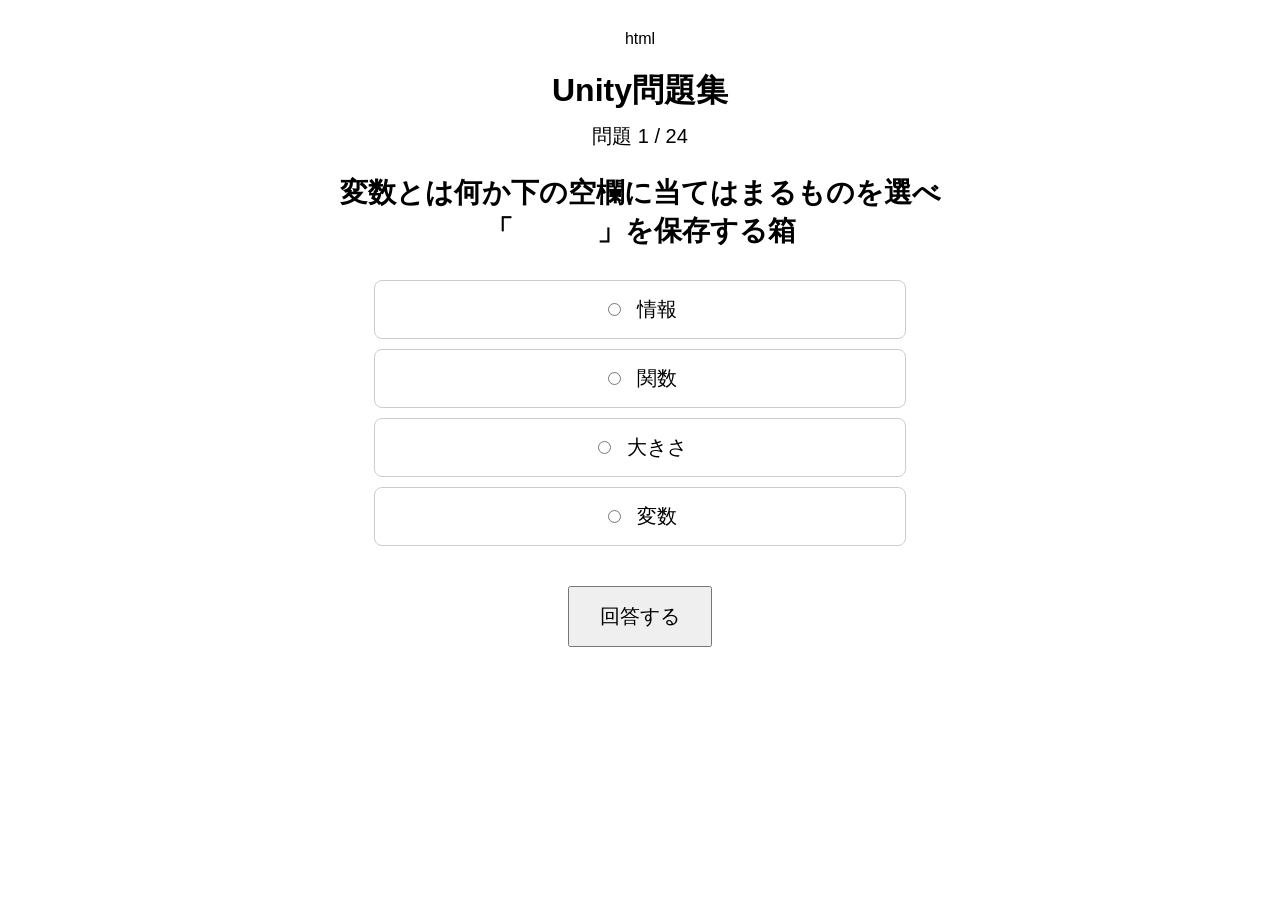
==== quiz.html @ 0dd7ee50 "修正" ====
html
<!DOCTYPE html>
<html lang="ja">
<head>
<meta charset="UTF-8">
<meta name="viewport" content="width=device-width, initial-scale=1.0">
<title>Unity問題集</title>

<style>

body{
    font-family:sans-serif;
    text-align:center;
    margin:30px;
}

h1{
    margin-bottom:10px;
}

#questionNumber{
    font-size:20px;
    margin-bottom:20px;
}

#question{
    font-size:28px;
    margin-bottom:30px;
}

.choiceLabel{
    display:block;
    width:80%;
    max-width:500px;
    margin:10px auto;
    padding:15px;
    border:1px solid #ccc;
    border-radius:8px;
    cursor:pointer;
    font-size:20px;
}

.choiceLabel input{
    margin-right:10px;
}

#result{
    margin-top:20px;
    font-size:28px;
    font-weight:bold;
}

#answerButton{
    margin-top:20px;
}

#nextButton{
    display:none;
    position:fixed;
    right:20px;
    bottom:20px;
    padding:15px 30px;
    font-size:24px;
}

button{
    padding:15px 30px;
    font-size:20px;
    cursor:pointer;
}

</style>
</head>
<body>

<h1>Unity問題集</h1>

<div id="questionNumber"></div>

<h2 id="question"></h2>

<div id="codeArea"></div>

<div id="choices"></div>

<div id="result"></div>

<button id="answerButton">
回答する
</button>

<button id="nextButton">
次へ →
</button>

<script>

const questions = [

{
    question:"変数とは何か下の空欄に当てはまるものを選べ<br>「　　　」を保存する箱",

    correct:"情報",

    wrong:[
        "関数",
        "大きさ",
        "変数"
    ]
},

{
    question:"この中で変数はどれかすべて答えて",

    correct:[
        "int",
        "float",
        "bool",
        "string",

    ],

    wrong:[
        "void",
        "Debug",
    ]
},

{
    question:"「int」は何を格納するための変数か]？",

    correct:
        "整数",
        

    wrong:[
        "少数",
        "文字",
        "整数も少数も"
    ]
},

{
    question:"[「string」とは何を格納する変数か]",

    correct:"文字",

    wrong:[
        "整数",
        "少数",
        
    ]
},

{
    question:"[「publirc」にはどんな役割があるか正しいものを選べ]",

    correct:"inspectorから値を変更できる",

    wrong:[
        "ほかのスクリプトからアクセスできなくする",
        "Rigidbody2Dを取得する",
        "名前を付ける"
    ]
},

{
    question:"[次のコードは、どんな時にHelloと表示するか選べ]",

    image:"スクリーンショット 2026-06-15 124417.png",

    correct:"scoreが100以下の時",

    wrong:[
        "scoreが100の時",
        "scoreが10以上の時",
        "scoreが100未満の時"
    ]
},

{
    question:"[「bool型で扱える値を一つ選べ」]",

    correct:"trueとfalse",

    wrong:[
        "0と1",
        "yesとno",
        "onとoff"
    ]
},

{
    question:"[「start()」はいつ実行されるのか選べ]",

    correct:"ゲーム開始時に一回だけ実行",

    wrong:[
        "毎フレーム実行",
        "ゲームが終了したとき実行",
        "ゲーム中定期的に実行"
    ]
},

{
    question:"[「transform」では主に(　)、(　)、(　)、を扱う<br>空欄に当てはまるものをすべて選べ]",

    correct:[
        "位置",
        "回転",
        "大きさ"
    ],

    wrong:[
        "コンポーネント",
        "関数",
        "変数"
    ]
},

{
    question:"[「transform.position」は何を扱うか]",

    correct:"位置",

    wrong:[
        "大きさ",
        "変数",
        "回転"
    ]
},

{
    question:"[「transform.rotation」は何を扱うか]",

    correct:"回転",

    wrong:[
        "大きさ",
        "変数",
        "位置"
    ]
},

{
    question:"[「transform.localScale」は何を扱うか]",

    correct:"大きさ",

    wrong:[
        "回転",
        "変数",
        "位置"
    ]
},
{
    question:"[「Vector3」とは何を扱うのか]",

    correct:"3Dの座標",

    wrong:[
        "2Dの座標",
        "4Dの座標",
        "3秒後のデータ"
    ]
},

{
    question:"[new Vector3(3,4,7)<br>これはどこの座標を表しているか答えよ]",

    correct:[
        "3",
        "4",
        "7"
        
    ],
    wrong:[
        "10",
        "2",
        "5"
    ]
}
,
{
    question:"[「Rigidbody2D」は主になんのために使いますか]",

    correct:"物理演算",

    wrong:[
        "当たり判定",
        "座標取得",
        
    ]
},

{
    question:"[「GetComponent」は何を取得するときに使うか]",

    correct:"コンポーネント",

    wrong:[
        "座標",
        "名前",
        "誕生日"
    ]
},
{
    question:"[「Instantiate()」は何をするための命令か]",

    correct:"オブジェクト生成",

    wrong:[
        "オブジェクト削除",
        "オブジェクト移動",
        "オブジェクト回転"
    ]
},

{
    question:"[「Destroy(gameObject);」 は、どんな役割を持っていますか。]",

    correct:"gameObjectを削除する",

    wrong:[
        "gameObjectを生成する",
        "gameObjectを大きくする",
        "gameObjectを回転する"
    ]
},

{
    question:"[Random.Range(0, 10) の結果として正しいものを選びなさい]",

    correct:"0～9のどれか",

    wrong:[
        "0～10のどれか",
        "1～9のどれか",
        "1～10のどれか"
    ]
},

{
    question:"[「Tag」には何の役割があるか]",

    correct:"オブジェクトを分類・識別するため",

    wrong:[
        "オブジェクトを移動させるため",
        "nspectorに変数を表示するため",
        
    ]
},

{
    question:"[下のコードはどのような条件で実行されるか]",

    image:"スクリーンショット 2026-06-15 132825.png",

    correct:"相手のタグがWallなら実行する",

    wrong:[
        "自分自身のタグがWallなら実行する",
        "相手の名前がWallなら実行する",
        
    ]
},

{
    question:"[OnCollisionEnter2D()は、どんなタイミングで呼ばれますか。]",

    correct:"オブジェクト同士がぶつかった瞬間",

    wrong:[
        "オブジェクト同士が接触している間ずっと",
        "オブジェクト同士が離れた瞬間",
        
    ]
},

{
    question:"[「OnCollisionStay2D」はどのとき実行されるか]",

    correct:"接触中ずっと実行",

    wrong:[
        "ぶつかった瞬間",
        "離れた瞬間",
        
    ]
},


{
    question:"[「Coroutine」 は主にどんな処理で使われますか。]",

    correct:"時間を待つときに使う",

    wrong:[
        "オブジェクトのタグを変更する",
        "毎フレーム処理を実行する",
        "オブジェクトを削除する",
        
    ]
},
];


let currentQuestion = 0;
let score = 0;
let selectedOrder = [];



showQuestion();

function showQuestion()
{
    const q = questions[currentQuestion];

    document.getElementById("questionNumber").textContent =
    `問題 ${currentQuestion + 1} / ${questions.length}`;

    document.getElementById("question").innerHTML =
q.question;

document.getElementById("codeArea").innerHTML = "";

if(q.image)
{
    document.getElementById("codeArea").innerHTML =
    `<img src="${q.image}" class="questionImage">`;
}
else if(q.code)
{
    document.getElementById("codeArea").innerHTML =
    `<pre>${q.code}</pre>`;
}

    document.getElementById("result").textContent = "";

    document.getElementById("nextButton").style.display =
    "none";

    document.getElementById("answerButton").style.display =
    "inline-block";

    const choicesDiv =
    document.getElementById("choices");

    choicesDiv.innerHTML = "";
    selectedOrder = [];

    const corrects =
    Array.isArray(q.correct)
    ? q.correct
    : [q.correct];

    let choices = [
        ...corrects,
        ...q.wrong
    ];

    if(!q.ordered)
    {
    choices.sort(() => Math.random() - 0.5);
    }

    const inputType =
    corrects.length > 1
    ? "checkbox"
    : "radio";

    choices.forEach(choice =>
    {
        const label =
        document.createElement("label");

        label.className =
        "choiceLabel";

        label.innerHTML =
        `
        <input
        type="${inputType}"
        name="answer"
        value="${choice}">
        ${choice}
        `;

        choicesDiv.appendChild(label);
    });
}

document.getElementById("answerButton").onclick =
function()
{
    const q = questions[currentQuestion];

    const corrects =
    Array.isArray(q.correct)
    ? q.correct
    : [q.correct];

    const selected =
    [...document.querySelectorAll(
    "#choices input:checked"
    )]
    .map(x => x.value);

    if(selected.length === 0)
    {
        alert("回答を選択してください");
        return;
    }

   let isCorrect;

if(q.ordered)
{
    isCorrect =
    JSON.stringify(selectedOrder) ===
    JSON.stringify(corrects);
}
else
{
    isCorrect =
    selected.length === corrects.length &&
    selected.every(x =>
    corrects.includes(x));
}

    const labels =
    document.querySelectorAll(".choiceLabel");

    labels.forEach(label =>
    {
        const input =
        label.querySelector("input");

        input.disabled = true;

        if(corrects.includes(input.value))
        {
            label.style.backgroundColor =
            "lightgreen";
        }
    });

    if(isCorrect)
    {
        score++;

        document.getElementById("result").textContent =
        "⭕ 正解";
    }
    else
    {
        selected.forEach(value =>
        {
            if(!corrects.includes(value))
            {
                labels.forEach(label =>
                {
                    const input =
                    label.querySelector("input");

                    if(input.value === value)
                    {
                        label.style.backgroundColor =
                        "#ff9999";
                    }
                });
            }
        });

        document.getElementById("result").textContent =
        "❌ 不正解";
    }

    document.getElementById("answerButton").style.display =
    "none";

    document.getElementById("nextButton").style.display =
    "block";
};

document.getElementById("nextButton").onclick =
function()
{
    currentQuestion++;

    if(currentQuestion >= questions.length)
    {
        showResult();
    }
    else
    {
        showQuestion();
    }
};

function showResult()
{
    document.body.innerHTML =
    `
    <h1>結果発表</h1>

    <h2>${score} / ${questions.length} 問正解</h2>

    <button onclick="location.reload()">
        もう一度挑戦
    </button>
    `;
}

</script>

</body>
</html>
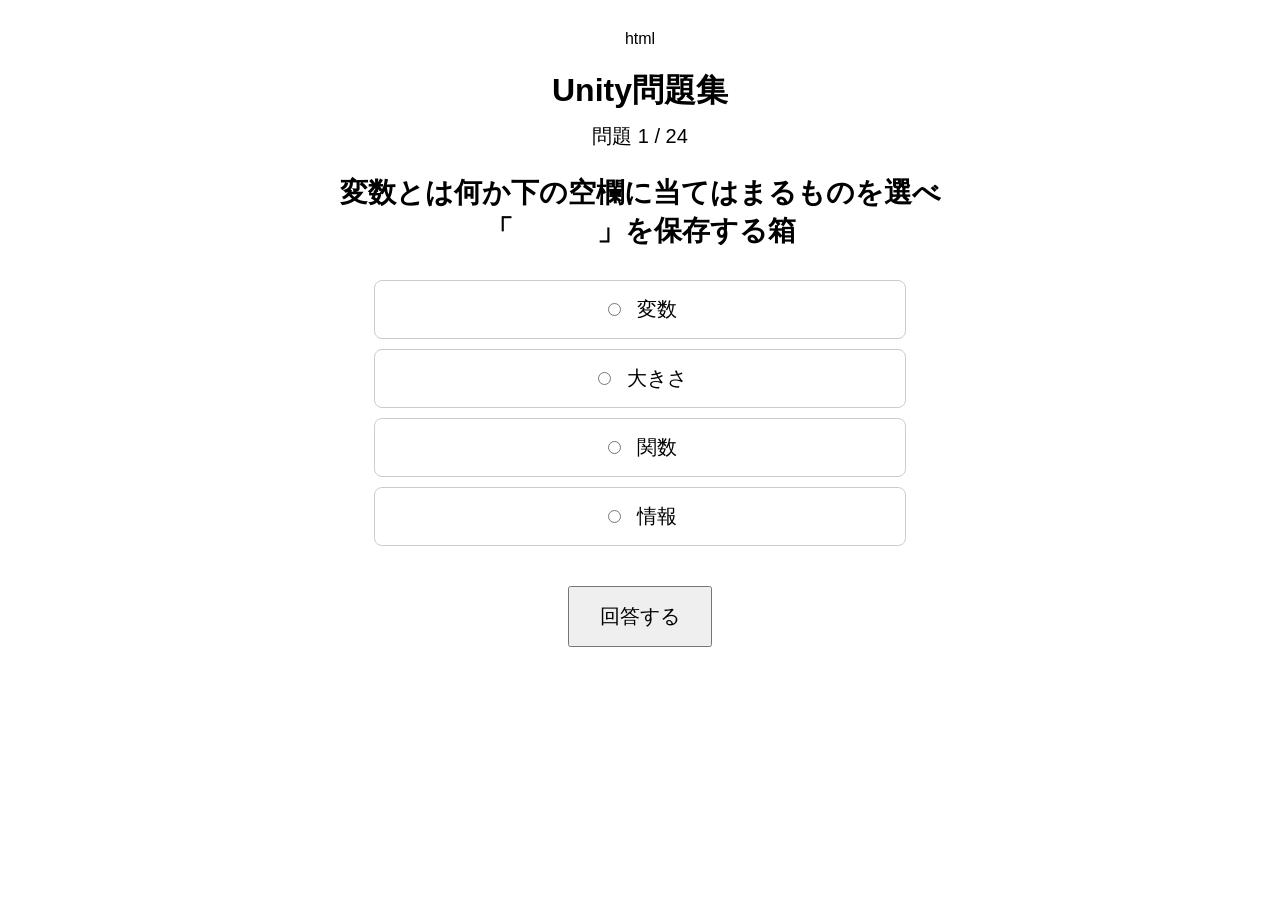
==== commit 28143ac4: "問題修正" ====
--- a/quiz.html
+++ b/quiz.html
@@ -266,18 +266,15 @@
 },
 
 {
-    question:"[new Vector3(3,4,7)<br>これはどこの座標を表しているか答えよ]",
-
-    correct:[
+    question:"[new Vector3(3,4,7)<br>これの中でZ座標はどれか答えよ]",
+
+    correct:"7",
+        
+        
+    
+    wrong:[
+        "4",
         "3",
-        "4",
-        "7"
-        
-    ],
-    wrong:[
-        "10",
-        "2",
-        "5"
     ]
 }
 ,
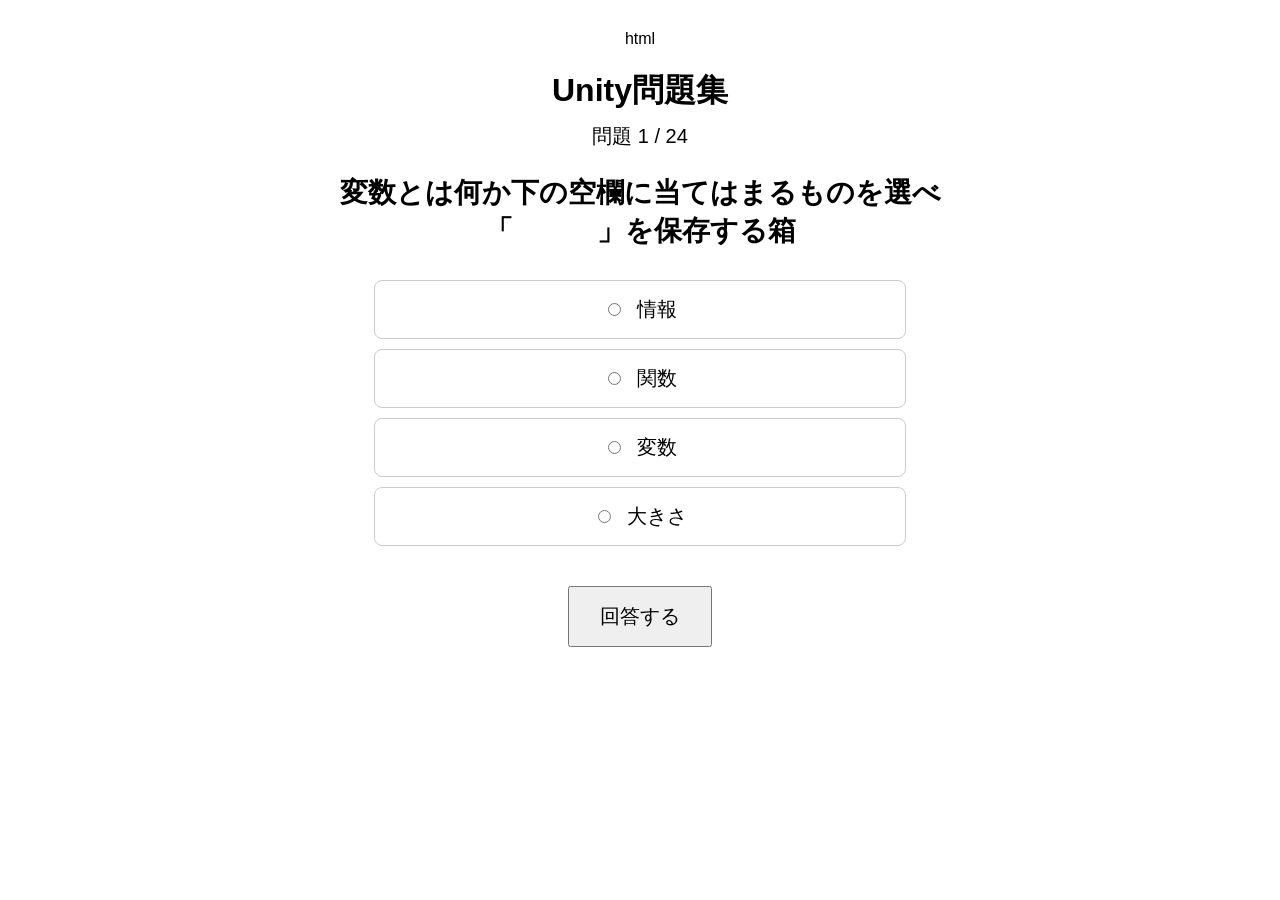
==== commit 32d409c4: "修正" ====
--- a/quiz.html
+++ b/quiz.html
@@ -266,7 +266,7 @@
 },
 
 {
-    question:"[new Vector3(3,4,7)<br>これの中でZ座標はどれか答えよ]",
+    question:"[new Vector3(3,4,7)<br>これの中でZ座標はどれか答えて]",
 
     correct:"7",
         
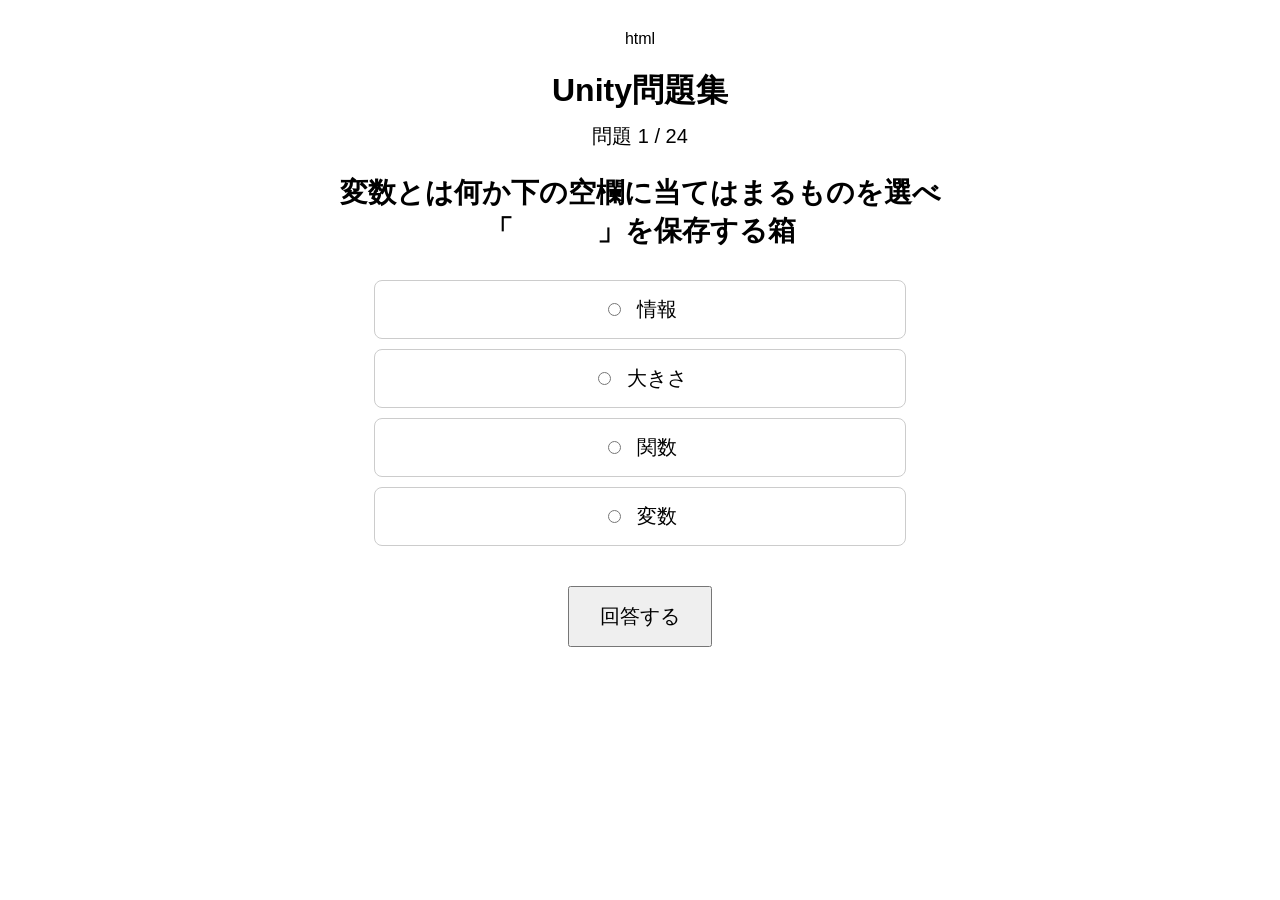
==== commit 5e00cada: "修正" ====
--- a/quiz.html
+++ b/quiz.html
@@ -270,14 +270,12 @@
 
     correct:"7",
         
-        
-    
     wrong:[
         "4",
         "3",
     ]
-}
-,
+},
+
 {
     question:"[「Rigidbody2D」は主になんのために使いますか]",
 
@@ -301,6 +299,7 @@
         "誕生日"
     ]
 },
+
 {
     question:"[「Instantiate()」は何をするための命令か]",
 
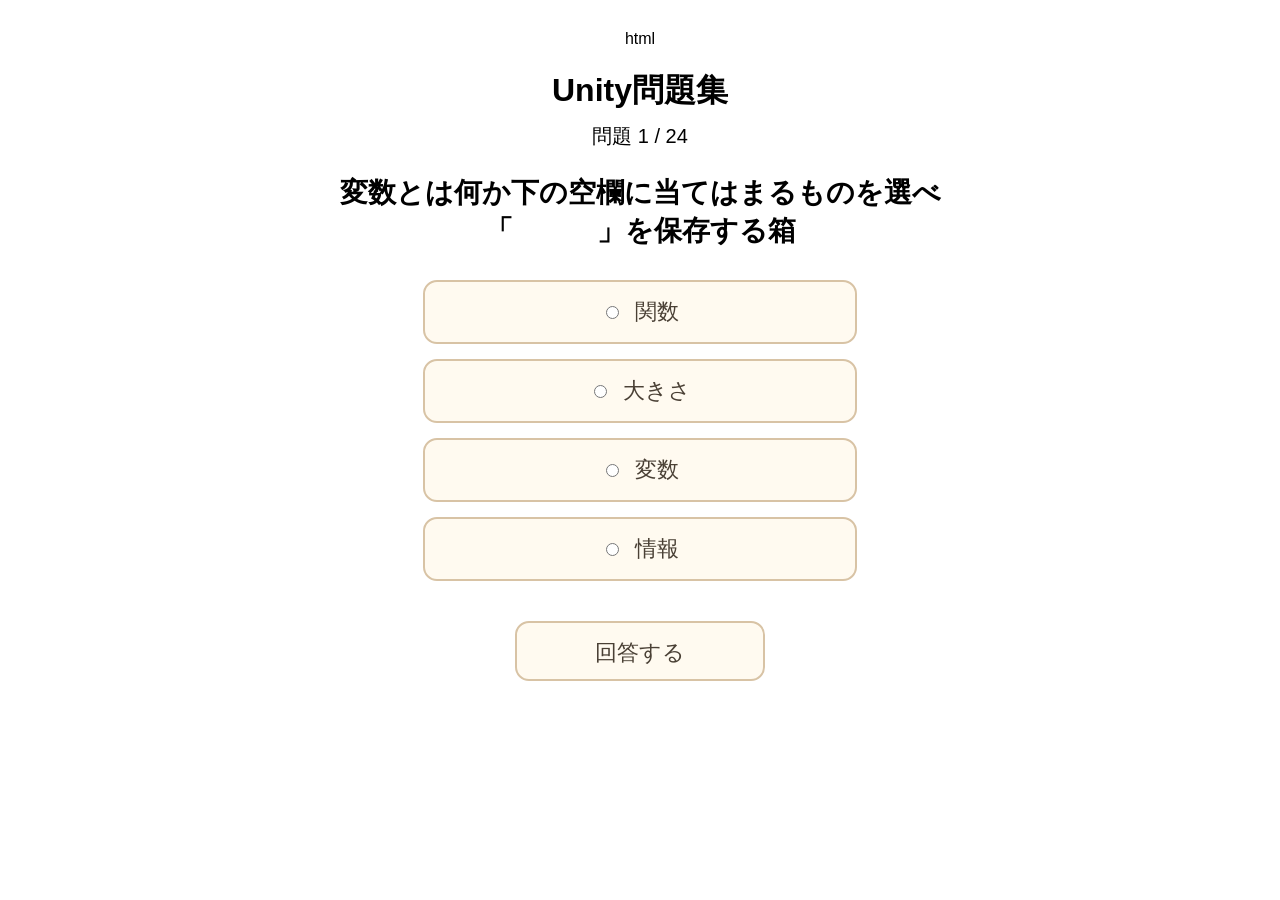
==== commit f5f0ff40: "問題結果確認可にした" ====
--- a/quiz.html
+++ b/quiz.html
@@ -30,14 +30,48 @@
 
 .choiceLabel{
     display:block;
-    width:80%;
-    max-width:500px;
-    margin:10px auto;
+    width:400px;
+    max-width:90%;
+    margin:15px auto;
     padding:15px;
-    border:1px solid #ccc;
-    border-radius:8px;
+
+    background:#fffaf0;
+    color:#4a4035;
+
+    border:2px solid #d8c3a5;
+    border-radius:14px;
+
+    font-size:22px;
     cursor:pointer;
-    font-size:20px;
+
+    transition:0.2s;
+}
+
+.choiceLabel:hover{
+    background:#efe2c6;
+}
+
+/* 問題画面のボタン */
+#answerButton,
+#nextButton{
+    width:250px;
+    height:60px;
+
+    background:#fffaf0;
+    color:#4a4035;
+
+    border:2px solid #d8c3a5;
+    border-radius:14px;
+
+    font-size:22px;
+    cursor:pointer;
+
+    transition:0.2s;
+}
+
+#answerButton:hover,
+#nextButton:hover{
+    background:#efe2c6;
 }
 
 .choiceLabel input{
@@ -405,7 +439,7 @@
 let currentQuestion = 0;
 let score = 0;
 let selectedOrder = [];
-
+let answerHistory = [];
 
 
 showQuestion();
@@ -543,6 +577,13 @@
         }
     });
 
+    answerHistory.push({
+    question: q.question,
+    selected: selected,
+    correct: corrects,
+    isCorrect: isCorrect
+});
+
     if(isCorrect)
     {
         score++;
@@ -598,15 +639,97 @@
 
 function showResult()
 {
+    let reviewHTML = "";
+
+    answerHistory.forEach((item,index)=>
+    {
+        reviewHTML += `
+        <div style="
+            border:2px solid #d8c3a5;
+            border-radius:12px;
+            padding:15px;
+            margin:15px 0;
+            background:white;
+            text-align:left;
+        ">
+
+            <h3>
+                問題${index + 1}
+                ${item.isCorrect ? "⭕" : "❌"}
+            </h3>
+
+            <p>
+                ${item.question}
+            </p>
+
+            <p>
+                <b>あなたの回答：</b>
+                ${item.selected.join("、")}
+            </p>
+
+            <p>
+                <b>正解：</b>
+                ${item.correct.join("、")}
+            </p>
+
+        </div>
+        `;
+    });
+
     document.body.innerHTML =
     `
-    <h1>結果発表</h1>
-
-    <h2>${score} / ${questions.length} 問正解</h2>
-
-    <button onclick="location.reload()">
-        もう一度挑戦
-    </button>
+    <div style="
+        padding:30px;
+        background:#f7f1e3;
+        min-height:100vh;
+    ">
+
+        <h1>
+            結果発表
+        </h1>
+
+        <h2>
+            ${score} / ${questions.length} 問正解
+        </h2>
+
+        <div style="
+            max-width:900px;
+            margin:auto;
+            max-height:500px;
+            overflow-y:auto;
+            padding:10px;
+        ">
+            ${reviewHTML}
+        </div>
+
+        <br>
+
+        <button
+            onclick="location.reload()"
+            style="
+                width:300px;
+                height:70px;
+                font-size:24px;
+                margin-bottom:20px;
+            "
+        >
+            もう一度挑戦
+        </button>
+
+        <br>
+
+        <button
+            onclick="location.href='index.html'"
+            style="
+                width:300px;
+                height:70px;
+                font-size:24px;
+            "
+        >
+            問題選択へ戻る
+        </button>
+
+    </div>
     `;
 }
 
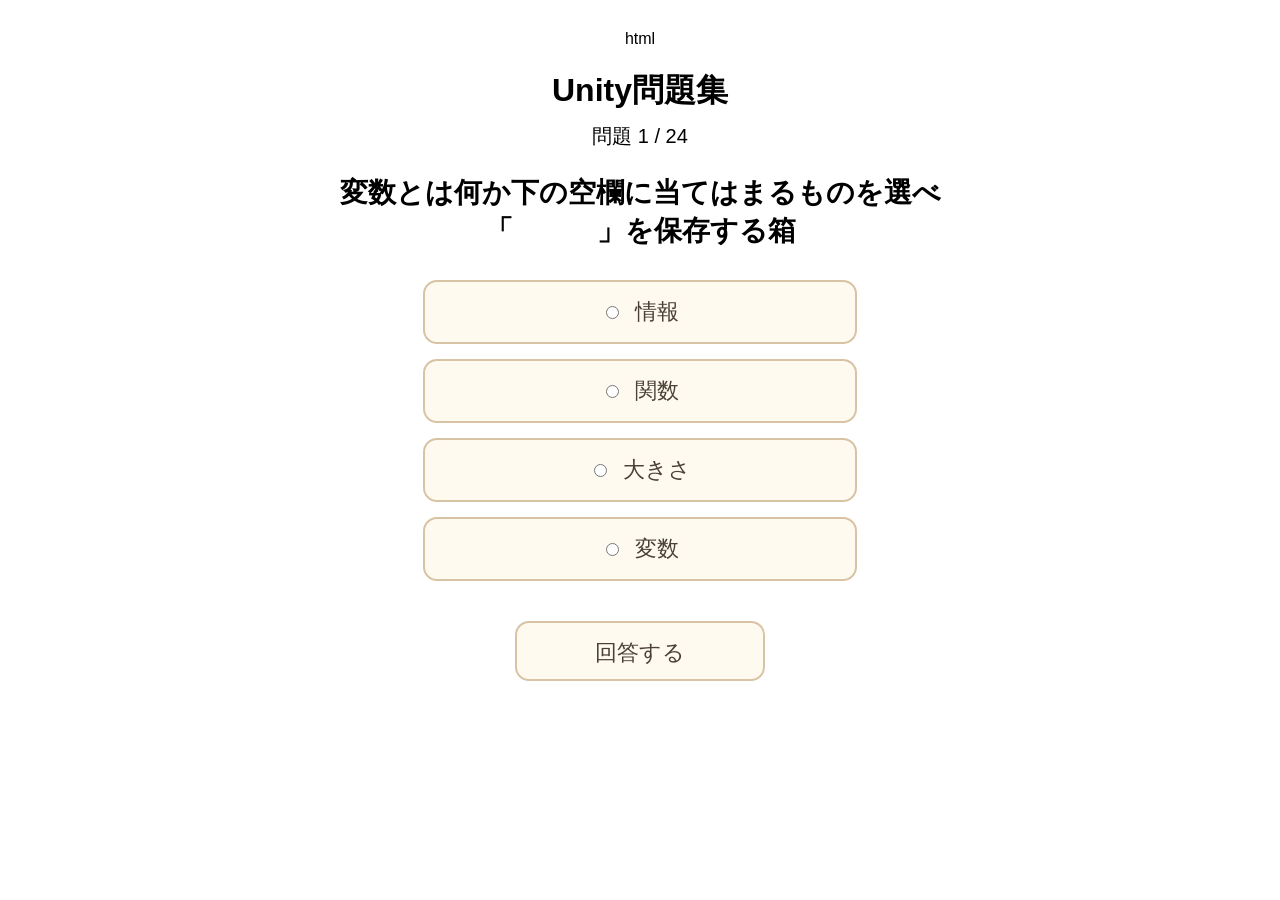
==== commit 104997b6: "自己ベスト確認可" ====
--- a/quiz.html
+++ b/quiz.html
@@ -639,6 +639,25 @@
 
 function showResult()
 {
+    let scores =
+JSON.parse(
+localStorage.getItem("quizScores")
+) || [];
+
+scores.push(score);
+
+localStorage.setItem(
+"quizScores",
+JSON.stringify(scores)
+);
+
+const ranking =
+[...scores]
+.sort((a,b)=>b-a)
+.slice(0,3);
+
+const bestScore =
+Math.max(...scores);
     let reviewHTML = "";
 
     answerHistory.forEach((item,index)=>
@@ -691,6 +710,28 @@
         <h2>
             ${score} / ${questions.length} 問正解
         </h2>
+            <div style="
+font-size:24px;
+margin:20px;
+">
+
+自己ベスト：
+${bestScore}点
+
+<br><br>
+
+🥇 ${ranking[0] ?? "-"}点
+<br>
+🥈 ${ranking[1] ?? "-"}点
+<br>
+🥉 ${ranking[2] ?? "-"}点
+
+<br><br>
+
+挑戦回数：
+${scores.length}回
+
+</div>
 
         <div style="
             max-width:900px;
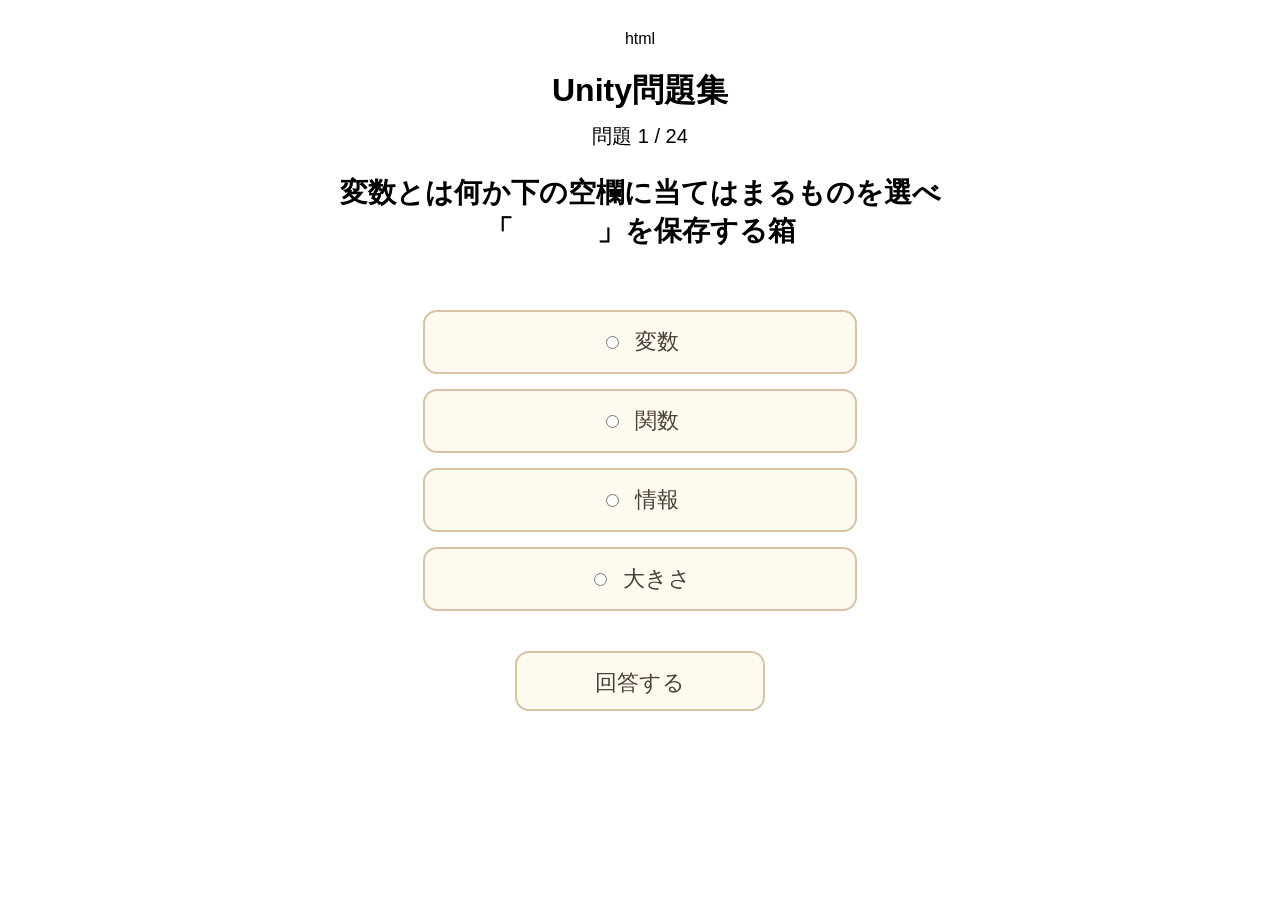
==== commit 54e81d88: "quiz2の問題作成" ====
--- a/quiz.html
+++ b/quiz.html
@@ -102,7 +102,37 @@
     font-size:20px;
     cursor:pointer;
 }
-
+#codeArea{
+    display:flex;
+    justify-content:center;
+    margin-bottom:30px;
+}
+
+#codeArea pre{
+    width:700px;
+    max-width:90%;
+
+    margin:0;
+
+    padding:20px;
+
+    background:#fffaf0;
+    color:#4a4035;
+
+    border:2px solid #d8c3a5;
+    border-radius:16px;
+
+    font-family:Consolas, monospace;
+    font-size:24px;
+    line-height:1.6;
+
+    text-align:left;
+
+    white-space:pre;
+    overflow-x:auto;
+
+    box-sizing:border-box;
+}
 </style>
 </head>
 <body>
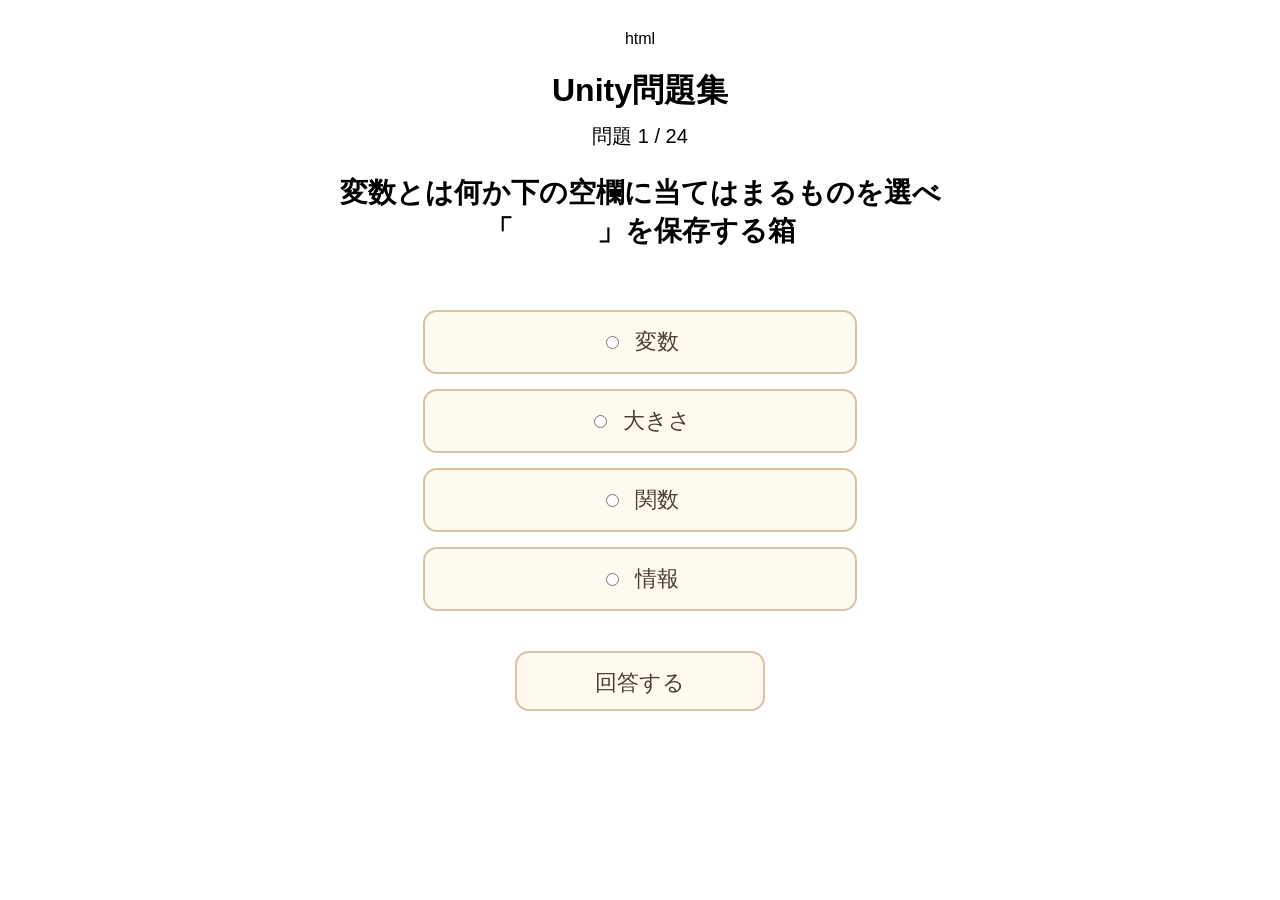
==== commit 6c3a5b8c: "意見フォーム追加" ====
--- a/quiz.html
+++ b/quiz.html
@@ -191,7 +191,7 @@
 },
 
 {
-    question:"「int」は何を格納するための変数か]？",
+    question:"「int」は何を格納するための変数か？",
 
     correct:
         "整数",
@@ -205,7 +205,7 @@
 },
 
 {
-    question:"[「string」とは何を格納する変数か]",
+    question:"「string」とは何を格納する変数か",
 
     correct:"文字",
 
@@ -217,7 +217,7 @@
 },
 
 {
-    question:"[「publirc」にはどんな役割があるか正しいものを選べ]",
+    question:"「public」にはどんな役割があるか正しいものを選べ",
 
     correct:"inspectorから値を変更できる",
 
@@ -229,7 +229,7 @@
 },
 
 {
-    question:"[次のコードは、どんな時にHelloと表示するか選べ]",
+    question:"次のコードは、どんな時にHelloと表示するか選べ",
 
     image:"スクリーンショット 2026-06-15 124417.png",
 
@@ -243,7 +243,7 @@
 },
 
 {
-    question:"[「bool型で扱える値を一つ選べ」]",
+    question:"[bool型で扱える値を一つ選べ」",
 
     correct:"trueとfalse",
 
@@ -255,7 +255,7 @@
 },
 
 {
-    question:"[「start()」はいつ実行されるのか選べ]",
+    question:"「start()」はいつ実行されるのか選べ",
 
     correct:"ゲーム開始時に一回だけ実行",
 
@@ -267,7 +267,7 @@
 },
 
 {
-    question:"[「transform」では主に(　)、(　)、(　)、を扱う<br>空欄に当てはまるものをすべて選べ]",
+    question:"「transform」では主に(　)、(　)、(　)、を扱う<br>空欄に当てはまるものをすべて選べ",
 
     correct:[
         "位置",
@@ -283,7 +283,7 @@
 },
 
 {
-    question:"[「transform.position」は何を扱うか]",
+    question:"「transform.position」は何を扱うか",
 
     correct:"位置",
 
@@ -295,7 +295,7 @@
 },
 
 {
-    question:"[「transform.rotation」は何を扱うか]",
+    question:"「transform.rotation」は何を扱うか",
 
     correct:"回転",
 
@@ -307,7 +307,7 @@
 },
 
 {
-    question:"[「transform.localScale」は何を扱うか]",
+    question:"「transform.localScale」は何を扱うか",
 
     correct:"大きさ",
 
@@ -318,7 +318,7 @@
     ]
 },
 {
-    question:"[「Vector3」とは何を扱うのか]",
+    question:"「Vector3」とは何を扱うのか",
 
     correct:"3Dの座標",
 
@@ -330,7 +330,7 @@
 },
 
 {
-    question:"[new Vector3(3,4,7)<br>これの中でZ座標はどれか答えて]",
+    question:"new Vector3(3,4,7)<br>これの中でZ座標はどれか答えて",
 
     correct:"7",
         
@@ -341,7 +341,7 @@
 },
 
 {
-    question:"[「Rigidbody2D」は主になんのために使いますか]",
+    question:"「Rigidbody2D」は主になんのために使いますか",
 
     correct:"物理演算",
 
@@ -353,7 +353,7 @@
 },
 
 {
-    question:"[「GetComponent」は何を取得するときに使うか]",
+    question:"「GetComponent」は何を取得するときに使うか",
 
     correct:"コンポーネント",
 
@@ -365,7 +365,7 @@
 },
 
 {
-    question:"[「Instantiate()」は何をするための命令か]",
+    question:"「Instantiate()」は何をするための命令か",
 
     correct:"オブジェクト生成",
 
@@ -377,7 +377,7 @@
 },
 
 {
-    question:"[「Destroy(gameObject);」 は、どんな役割を持っていますか。]",
+    question:"「Destroy(gameObject);」 は、どんな役割を持っていますか。",
 
     correct:"gameObjectを削除する",
 
@@ -389,7 +389,7 @@
 },
 
 {
-    question:"[Random.Range(0, 10) の結果として正しいものを選びなさい]",
+    question:"Random.Range(0, 10) の結果として正しいものを選びなさい",
 
     correct:"0～9のどれか",
 
@@ -401,7 +401,7 @@
 },
 
 {
-    question:"[「Tag」には何の役割があるか]",
+    question:"「Tag」には何の役割があるか",
 
     correct:"オブジェクトを分類・識別するため",
 
@@ -413,7 +413,7 @@
 },
 
 {
-    question:"[下のコードはどのような条件で実行されるか]",
+    question:"下のコードはどのような条件で実行されるか",
 
     image:"スクリーンショット 2026-06-15 132825.png",
 
@@ -427,7 +427,7 @@
 },
 
 {
-    question:"[OnCollisionEnter2D()は、どんなタイミングで呼ばれますか。]",
+    question:"OnCollisionEnter2D()は、どんなタイミングで呼ばれますか。",
 
     correct:"オブジェクト同士がぶつかった瞬間",
 
@@ -439,7 +439,7 @@
 },
 
 {
-    question:"[「OnCollisionStay2D」はどのとき実行されるか]",
+    question:"「OnCollisionStay2D」はどのとき実行されるか",
 
     correct:"接触中ずっと実行",
 
@@ -452,7 +452,7 @@
 
 
 {
-    question:"[「Coroutine」 は主にどんな処理で使われますか。]",
+    question:"「Coroutine」 は主にどんな処理で使われますか。",
 
     correct:"時間を待つときに使う",
 
